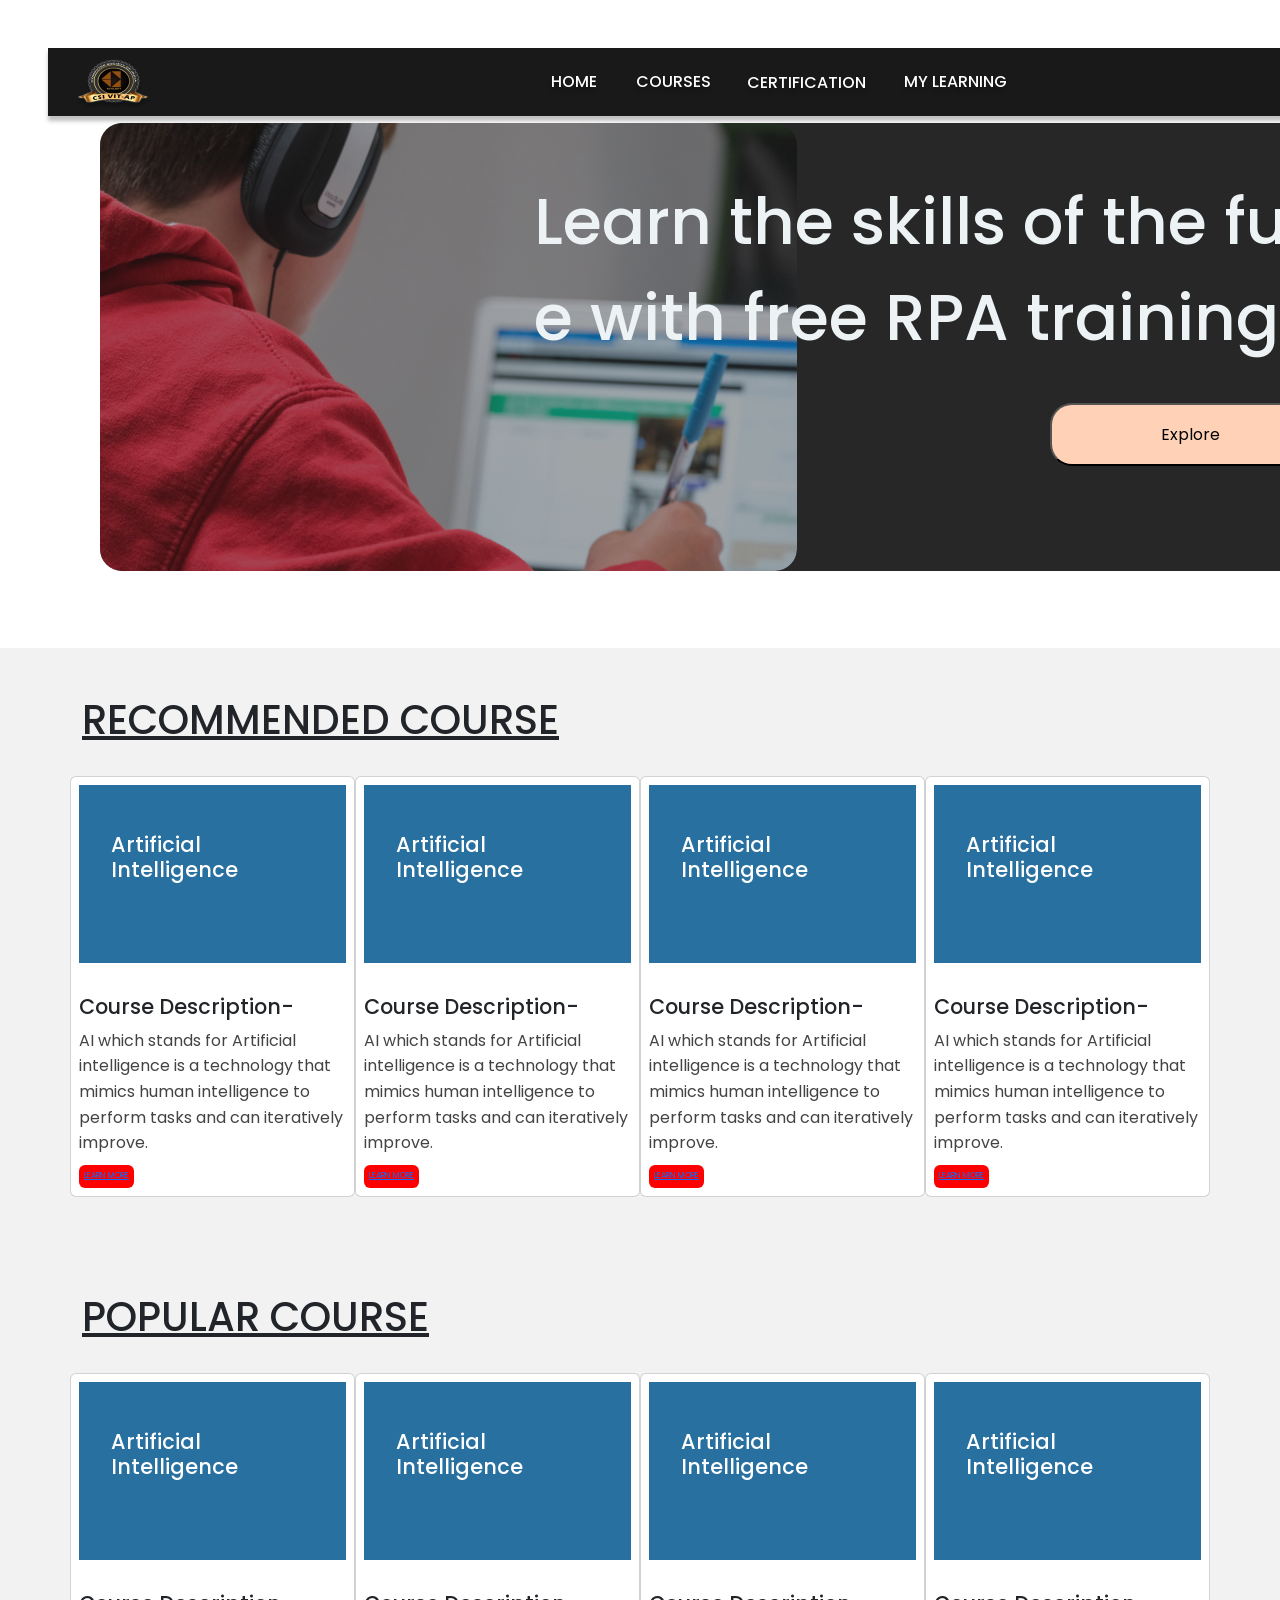
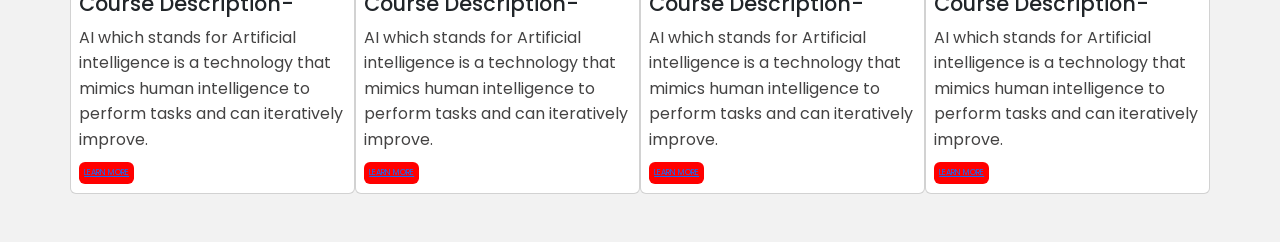
==== index.html @ 7453886e "Add files via upload" ====
<!DOCTYPE html>
<head>
    <meta charset="UTF-8">
    <meta http-equiv="X-UA-Compatible" content="IE=edge">
    <meta name="viewport" content="width=device-width, initial-scale=1.0">
    <title>Internship</title>
	<link href="https://cdn.jsdelivr.net/npm/bootstrap@5.0.2/dist/css/bootstrap.min.css" rel="stylesheet" integrity="sha384-EVSTQN3/azprG1Anm3QDgpJLIm9Nao0Yz1ztcQTwFspd3yD65VohhpuuCOmLASjC" crossorigin="anonymous">
    <link rel="stylesheet" href="styles.css">
	
</head>

<body>
    <link rel="stylesheet" href="homepage.css">
    <div>
        <section>
            <!-- this is starting of top navbar -->
            <nav id=navbar style="position: absolute;">
            <div id="logo"></div>
            <ul id="navlinks">
            <a href="file:///Users/avuthudipnerredddy/Desktop/Intenship/index.html" id="home">HOME</a>
            <a href="coursepage.html" id="courses">COURSES</a>
            <a href="certification.html" id="certification">CERTIFICATION</a>
            <a href="learning.html" id="myLearning">MY LEARNING</a>
            </ul>
            <button type="button" id="login">LOGIN/SIGNUP</button> 
        </nav> <!-- this is the end of top nav bar-->
        <article id="back">
            <div id="pic"></div>
            <div id="text">
                <p>Learn the skills of the future with free RPA training</p>
            </div>
            <button type="button" id="explore">Explore</button> <!---- this is explore button -->
        </article>
        
        </section>
    </div>
    <br><br><br><br><br><br><br><br><br><br><br><br><br><br><br><br><br><br><br><br><br><br><br>
    <!-- this is 1st part-->
    <section id="Education" class="Education">  
        <!-- starting of Recommended course -->
        <div class="container">
            <h1 class="section-heading"><span>RECOMMENDED COURSE</span></h1>
            <div class="card-wrapper row">
            
                <div class="card col-xs-12 col-sm-3 p-2">
                    <div class="Name"><h2> Artificial<br>Intelligence<br></h2>
                    </div>
                    <div><h3>Course Description-</h3>
                    <p>AI which stands for Artificial intelligence is a technology that mimics human intelligence to perform tasks and can iteratively improve.
                    </p></div>
                    <div class="right">
                        <button class="btn btn-primary">
                        <a href="file:///Users/avuthudipnerredddy/Desktop/Intenship/CourseDescriptionPage/index.html" alt="">learn more</a> <!--learn more button-->
                        </button>
                    </div>
                </div>
                <div class="card col-xs-12 col-sm-3 p-2">
                    <div class="Name"><h2> Artificial<br>Intelligence<br></h2>
                    </div>
                    <div><h3>Course Description-</h3>
                    <p>AI which stands for Artificial intelligence is a technology that mimics human intelligence to perform tasks and can iteratively improve.
                    </p></div>
                    <div class="right">
                        <button class="btn btn-primary">
                            <a href="file:///Users/avuthudipnerredddy/Desktop/Intenship/CourseDescriptionPage/index.html" alt="">learn more</a><!--learn more button-->
                        </button>
                    </div>
                </div>
                <div class="card col-xs-12 col-sm-3 p-2">
                    <div class="Name"><h2> Artificial<br>Intelligence<br></h2>
                    </div>
                    <div><h3>Course Description-</h3>
                    <p>AI which stands for Artificial intelligence is a technology that mimics human intelligence to perform tasks and can iteratively improve.
                    </p></div>
                    <div class="right">
                        <button class="btn btn-primary">
                            <a href="file:///Users/avuthudipnerredddy/Desktop/Intenship/CourseDescriptionPage/index.html" alt="">learn more</a><!--learn more button-->
                        </button>
                    </div>
                </div>
                <div class="card col-xs-12 col-sm-3 p-2">
                    <div class="Name"><h2> Artificial<br>Intelligence<br></h2>
                    </div>
                    <div><h3>Course Description-</h3>
                    <p>AI which stands for Artificial intelligence is a technology that mimics human intelligence to perform tasks and can iteratively improve.
                    </p></div>
                    <div class="right">
                        <button class="btn btn-primary">
                            <a href="file:///Users/avuthudipnerredddy/Desktop/Intenship/CourseDescriptionPage/index.html" alt="">learn more</a><!--learn more button-->
                        </button>
                    </div>
                </div>

            </div>
        </div> <!-- ending of recommended course -->
    </section>
    <section id="Education" class="Education">
        <!-- starting of popular courses-->
        <div class="container">
            <h1 class="section-heading">POPULAR COURSE</h1>
            <div class="card-wrapper row">
                <div class="card col-xs-12 col-sm-3 p-2">
                    <div class="Name"><h2> Artificial<br>Intelligence<br></h2>
                    </div>
                    <div><h3>Course Description-</h3>
                    <p>AI which stands for Artificial intelligence is a technology that mimics human intelligence to perform tasks and can iteratively improve.
                    </p></div>
                    <div class="right">
                        <button class="btn btn-primary">
                            <a href="file:///Users/avuthudipnerredddy/Desktop/Intenship/CourseDescriptionPage/index.html" alt="">learn more</a><!--learn more button-->
                        </button>
                    </div>
                </div>
                <div class="card col-xs-12 col-sm-3 p-2">
                    <div class="Name"><h2> Artificial<br>Intelligence<br></h2>
                    </div>
                    <div><h3>Course Description-</h3>
                    <p>AI which stands for Artificial intelligence is a technology that mimics human intelligence to perform tasks and can iteratively improve.
                    </p></div>
                    <div class="right">
                        <button class="btn btn-primary">
                            <a href="file:///Users/avuthudipnerredddy/Desktop/Intenship/CourseDescriptionPage/index.html" alt="">learn more</a><!--learn more button-->
                        </button>
                    </div>
                </div>
                <div class="card col-xs-12 col-sm-3 p-2">
                    <div class="Name"><h2> Artificial<br>Intelligence<br></h2>
                    </div>
                    <div><h3>Course Description-</h3>
                    <p>AI which stands for Artificial intelligence is a technology that mimics human intelligence to perform tasks and can iteratively improve.
                    </p></div>
                    <div class="right">
                        <button class="btn btn-primary">
                            <a href="file:///Users/avuthudipnerredddy/Desktop/Intenship/CourseDescriptionPage/index.html" alt="">learn more</a><!--learn more button-->
                        </button>
                    </div>
                </div>
                <div class="card col-xs-12 col-sm-3 p-2">
                    <div class="Name"><h2> Artificial<br>Intelligence<br></h2>
                    </div>
                    <div><h3>Course Description-</h3>
                    <p>AI which stands for Artificial intelligence is a technology that mimics human intelligence to perform tasks and can iteratively improve.
                    </p></div>
                    <div class="right">
                        <button class="btn btn-primary">
                            <a href="file:///Users/avuthudipnerredddy/Desktop/Intenship/CourseDescriptionPage/index.html" alt="">learn more</a><!--learn more button-->
                        </button>
                    </div>
                </div>

            </div>
        </div> <!-- ending of popular course -->
    </section>
   
    
    </div>
</body>
</html>
---- styles.css ----
@import 'utilities.css';
body{
    font-family: 'Poppins', sans-serif;

}
html{
    scroll-behavior: smooth;
}
:root{
   --primary:red;
   --dark:#161616;
   --pure:#FFFFFF;
   --ternary:#444343;
   --light:#F2F2F2;
   --secondary:#070606;


}
*{
   padding: 0;
   margin: 0;
   box-sizing: border-box;
   --webkit-font-smotthing:antialiased;

}

section{
   padding: 3rem 3rem;
}
.section-heading{
   text-decoration: underline;
   margin-bottom: 2rem;
}
section.Education {
   background: var(--light);
}
.card:hover{
   box-shadow:0 0 20px 0px rgb(94, 93, 93) ;
   transition: all .9s ease

}
.Name{
   background: rgb(40, 112, 160);
   padding:  3rem 2rem;
   margin-bottom: 2rem;
}
.Name h2{
   color: white;
}
/*section.Education .card-wrapper{
   display: grid;
   grid-template-columns: 1fr 1fr 1fr 1fr;
   grid-column-gap: 2rem;
   grid-row-gap: 2rem;

}
section.Education .card-wrapper .card{
   background:white;
   padding:  1rem 1rem;
   position: relative;
   transition: all .9s ease;
   
}*/

section.Education .card-wrapper .card h2{
   font-size: 1.3rem;
   margin-bottom: 2rem;

}
section.Education .card-wrapper .card h3{
   font-size: 1.3rem;
   margin-bottom: 0.5rem;
}
section.Education .card-wrapper .card p{
   color:var(--ternary);
   line-height: 1.6;
   margin-bottom: 0.5rem;
}
---- homepage.css ----
@import url('https://fonts.googleapis.com/css2?family=Poppins:wght@300&display=swap');
*{
    margin: 0px;
    padding: 0px;
}
/* Rectangle 28 */
#navbar{
position: fixed;
width: 100%;
height: 68px;
text-align: center;
text-decoration: none;

background: rgba(0, 0, 0, 0.9);
box-shadow: 0px 5px 4px rgba(0, 0, 0, 0.25);
}
#navlinks a{
text-decoration: none;
}
/* image 2 (csi logo)*/

#logo{
position: relative;
left: 25px;
/* right: 93.19%; */
top: 11px;
/* bottom: 96.72%; */
width: 85px; 
height: auto;
padding: 25px 0px;
background-repeat: no-repeat;

background: url(./images/icon.png);
/* filter: drop-shadow(0px 4px 4px rgba(0, 0, 0, 0.25)); */
}
/* HOME */

#home{
position: absolute;
width: 48px;
height: 66px;
left: 503px;
top: 1px;

font-family: Poppins;
font-style: normal;
font-weight: 500;
font-size: 16px;
line-height: 24px;
display: flex;
align-items: center;

color: #FFFFFF;

text-shadow: 0px 4px 4px rgba(0, 0, 0, 0.25);
}
/* COURSES */

#courses{
position: absolute;
width: 74px;
height: 66px;
left: 588px;
top: 1px;

font-family: Poppins;
font-style: normal;
font-weight: 500;
font-size: 16px;
line-height: 24px;
display: flex;
align-items: center;

color: #FFFFFF;

text-shadow: 0px 4px 4px rgba(0, 0, 0, 0.25);
}

/* CERTIFICATION */

#certification{
position: absolute;
width: 120px;
height: 66px;
left: 699px;
top: 2px;

font-family: Poppins;
font-style: normal;
font-weight: 500;
font-size: 16px;
line-height: 24px;
display: flex;
align-items: center;

color: #FFFFFF;

text-shadow: 0px 4px 4px rgba(0, 0, 0, 0.25);
}

/* MY LEARNING */

#myLearning{
position: absolute;
width: 106px;
height: 66px;
left: 856px;
top: 1px;

font-family: Poppins;
font-style: normal;
font-weight: 500;
font-size: 16px;
line-height: 24px;
display: flex;
align-items: center;

color: #FFFFFF;

text-shadow: 0px 4px 4px rgba(0, 0, 0, 0.25);
}

/* Rectangle 38 (login/sign up)*/

#login{
position: absolute;
width: 150px;
height: 32px;
left: 1257px;
top: 18px;

background: #FFFFFF;
border-radius: 9px;
}

/* Rectangle 39 */

#back{
position: absolute;
width: 1317px;
height: 448px;
left: 100px;
top: 123px;

background: #272727;
border-radius: 22px;
}

/* Learn the skills of the future with free RPA training */

#text{
position: absolute;
width: 900px;
height: 310px;
right: 3px;
top: 0px;

font-family: Poppins;
font-style: normal;
font-weight: 500;
font-size: 64px;
line-height: 96px;
display: flex;
align-items: center;

color: #EDF2F4;
word-break: break-all;
padding: 20px;
}

/* Rectangle 40 */

#explore{
position: absolute;
width: 280px;
height: 63px;
left: 950px;
top: 280px;

background: #FFD2B8;
border-radius: 22px;
}
#explore:hover{
background-color: #ffb8c2;
font-size: larger;

}
/* unsplash:Y8TiLvKnLeg */

#pic{
position: relative;
width: 697px;
height: 448px;
left: 0px;
top: 0px; 

background: url(./images/image1.png);
border-radius: 22px;
}

#navlinks a:hover,#text:hover{
text-decoration: underline;
color: silver;
}
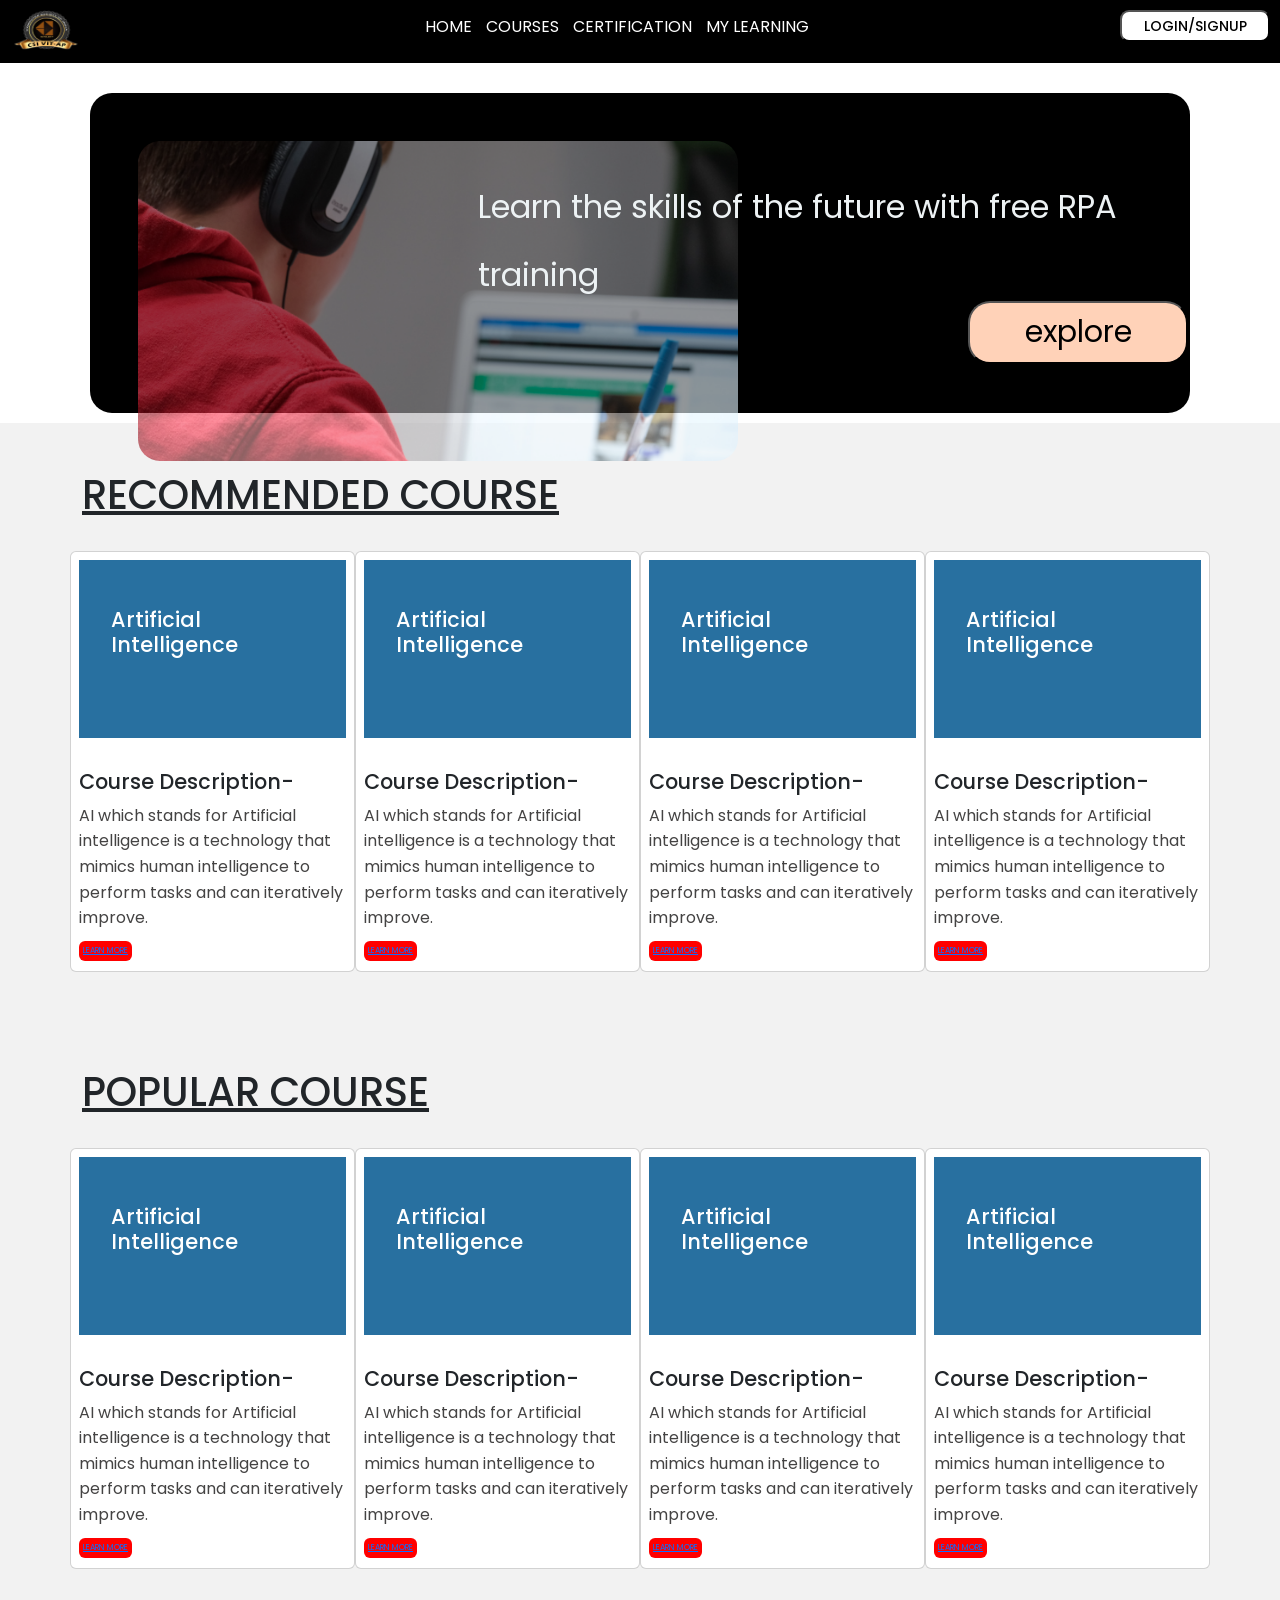
==== commit 6fe7ffdd: "Add files via upload" ====
--- a/index.html
+++ b/index.html
@@ -1,158 +1,164 @@
-<!DOCTYPE html>
-<head>
-    <meta charset="UTF-8">
-    <meta http-equiv="X-UA-Compatible" content="IE=edge">
-    <meta name="viewport" content="width=device-width, initial-scale=1.0">
-    <title>Internship</title>
-	<link href="https://cdn.jsdelivr.net/npm/bootstrap@5.0.2/dist/css/bootstrap.min.css" rel="stylesheet" integrity="sha384-EVSTQN3/azprG1Anm3QDgpJLIm9Nao0Yz1ztcQTwFspd3yD65VohhpuuCOmLASjC" crossorigin="anonymous">
-    <link rel="stylesheet" href="styles.css">
-	
-</head>
-
-<body>
-    <link rel="stylesheet" href="homepage.css">
-    <div>
-        <section>
-            <!-- this is starting of top navbar -->
-            <nav id=navbar style="position: absolute;">
-            <div id="logo"></div>
-            <ul id="navlinks">
-            <a href="file:///Users/avuthudipnerredddy/Desktop/Intenship/index.html" id="home">HOME</a>
-            <a href="coursepage.html" id="courses">COURSES</a>
-            <a href="certification.html" id="certification">CERTIFICATION</a>
-            <a href="learning.html" id="myLearning">MY LEARNING</a>
-            </ul>
-            <button type="button" id="login">LOGIN/SIGNUP</button> 
-        </nav> <!-- this is the end of top nav bar-->
-        <article id="back">
-            <div id="pic"></div>
-            <div id="text">
-                <p>Learn the skills of the future with free RPA training</p>
-            </div>
-            <button type="button" id="explore">Explore</button> <!---- this is explore button -->
-        </article>
-        
-        </section>
-    </div>
-    <br><br><br><br><br><br><br><br><br><br><br><br><br><br><br><br><br><br><br><br><br><br><br>
-    <!-- this is 1st part-->
-    <section id="Education" class="Education">  
-        <!-- starting of Recommended course -->
-        <div class="container">
-            <h1 class="section-heading"><span>RECOMMENDED COURSE</span></h1>
-            <div class="card-wrapper row">
-            
-                <div class="card col-xs-12 col-sm-3 p-2">
-                    <div class="Name"><h2> Artificial<br>Intelligence<br></h2>
-                    </div>
-                    <div><h3>Course Description-</h3>
-                    <p>AI which stands for Artificial intelligence is a technology that mimics human intelligence to perform tasks and can iteratively improve.
-                    </p></div>
-                    <div class="right">
-                        <button class="btn btn-primary">
-                        <a href="file:///Users/avuthudipnerredddy/Desktop/Intenship/CourseDescriptionPage/index.html" alt="">learn more</a> <!--learn more button-->
-                        </button>
-                    </div>
-                </div>
-                <div class="card col-xs-12 col-sm-3 p-2">
-                    <div class="Name"><h2> Artificial<br>Intelligence<br></h2>
-                    </div>
-                    <div><h3>Course Description-</h3>
-                    <p>AI which stands for Artificial intelligence is a technology that mimics human intelligence to perform tasks and can iteratively improve.
-                    </p></div>
-                    <div class="right">
-                        <button class="btn btn-primary">
-                            <a href="file:///Users/avuthudipnerredddy/Desktop/Intenship/CourseDescriptionPage/index.html" alt="">learn more</a><!--learn more button-->
-                        </button>
-                    </div>
-                </div>
-                <div class="card col-xs-12 col-sm-3 p-2">
-                    <div class="Name"><h2> Artificial<br>Intelligence<br></h2>
-                    </div>
-                    <div><h3>Course Description-</h3>
-                    <p>AI which stands for Artificial intelligence is a technology that mimics human intelligence to perform tasks and can iteratively improve.
-                    </p></div>
-                    <div class="right">
-                        <button class="btn btn-primary">
-                            <a href="file:///Users/avuthudipnerredddy/Desktop/Intenship/CourseDescriptionPage/index.html" alt="">learn more</a><!--learn more button-->
-                        </button>
-                    </div>
-                </div>
-                <div class="card col-xs-12 col-sm-3 p-2">
-                    <div class="Name"><h2> Artificial<br>Intelligence<br></h2>
-                    </div>
-                    <div><h3>Course Description-</h3>
-                    <p>AI which stands for Artificial intelligence is a technology that mimics human intelligence to perform tasks and can iteratively improve.
-                    </p></div>
-                    <div class="right">
-                        <button class="btn btn-primary">
-                            <a href="file:///Users/avuthudipnerredddy/Desktop/Intenship/CourseDescriptionPage/index.html" alt="">learn more</a><!--learn more button-->
-                        </button>
-                    </div>
-                </div>
-
-            </div>
-        </div> <!-- ending of recommended course -->
-    </section>
-    <section id="Education" class="Education">
-        <!-- starting of popular courses-->
-        <div class="container">
-            <h1 class="section-heading">POPULAR COURSE</h1>
-            <div class="card-wrapper row">
-                <div class="card col-xs-12 col-sm-3 p-2">
-                    <div class="Name"><h2> Artificial<br>Intelligence<br></h2>
-                    </div>
-                    <div><h3>Course Description-</h3>
-                    <p>AI which stands for Artificial intelligence is a technology that mimics human intelligence to perform tasks and can iteratively improve.
-                    </p></div>
-                    <div class="right">
-                        <button class="btn btn-primary">
-                            <a href="file:///Users/avuthudipnerredddy/Desktop/Intenship/CourseDescriptionPage/index.html" alt="">learn more</a><!--learn more button-->
-                        </button>
-                    </div>
-                </div>
-                <div class="card col-xs-12 col-sm-3 p-2">
-                    <div class="Name"><h2> Artificial<br>Intelligence<br></h2>
-                    </div>
-                    <div><h3>Course Description-</h3>
-                    <p>AI which stands for Artificial intelligence is a technology that mimics human intelligence to perform tasks and can iteratively improve.
-                    </p></div>
-                    <div class="right">
-                        <button class="btn btn-primary">
-                            <a href="file:///Users/avuthudipnerredddy/Desktop/Intenship/CourseDescriptionPage/index.html" alt="">learn more</a><!--learn more button-->
-                        </button>
-                    </div>
-                </div>
-                <div class="card col-xs-12 col-sm-3 p-2">
-                    <div class="Name"><h2> Artificial<br>Intelligence<br></h2>
-                    </div>
-                    <div><h3>Course Description-</h3>
-                    <p>AI which stands for Artificial intelligence is a technology that mimics human intelligence to perform tasks and can iteratively improve.
-                    </p></div>
-                    <div class="right">
-                        <button class="btn btn-primary">
-                            <a href="file:///Users/avuthudipnerredddy/Desktop/Intenship/CourseDescriptionPage/index.html" alt="">learn more</a><!--learn more button-->
-                        </button>
-                    </div>
-                </div>
-                <div class="card col-xs-12 col-sm-3 p-2">
-                    <div class="Name"><h2> Artificial<br>Intelligence<br></h2>
-                    </div>
-                    <div><h3>Course Description-</h3>
-                    <p>AI which stands for Artificial intelligence is a technology that mimics human intelligence to perform tasks and can iteratively improve.
-                    </p></div>
-                    <div class="right">
-                        <button class="btn btn-primary">
-                            <a href="file:///Users/avuthudipnerredddy/Desktop/Intenship/CourseDescriptionPage/index.html" alt="">learn more</a><!--learn more button-->
-                        </button>
-                    </div>
-                </div>
-
-            </div>
-        </div> <!-- ending of popular course -->
-    </section>
-   
-    
-    </div>
-</body>
+<!DOCTYPE html>
+<html lang="en">
+
+<head>
+    <meta charset="UTF-8">
+    <meta http-equiv="X-UA-Compatible" content="IE=edge">
+    <meta name="viewport" content="width=device-width, initial-scale=1.0">
+    <link rel="stylesheet" href="homepage.css">
+    <link rel="stylesheet" href="https://pro.fontawesome.com/releases/v5.10.0/css/all.css" integrity="sha384-AYmEC3Yw5cVb3ZcuHtOA93w35dYTsvhLPVnYs9eStHfGJvOvKxVfELGroGkvsg+p" crossorigin="anonymous" />
+    <title>V-Learn</title>
+</head>
+
+<body>
+    <!------TOP NAV  BAR--------->
+    <section class="navBar" style="position: static">
+        <div class="logo"></div>
+        <nav>
+            <i class="fas fa-times" style="display: none;" onclick="hideMe()"></i>
+            <ul class="links">
+                <li><a href="file:///Users/avuthudipnerredddy/Desktop/V-Learn/index.html">HOME</a></li> <!--HOME PAGE BUTTON-->
+                <li><a href="file:///Users/avuthudipnerredddy/Desktop/V-Learn/course%20page/index.html">COURSES</a></li> <!-- COURSES PAGE BUTTON-->
+                <li><a href="file:///Users/avuthudipnerredddy/Desktop/V-Learn/certification%20page/index.html">CERTIFICATION</a></li> <!--CERTIFICATION PAGE BUTTON-->
+                <li><a href="file:///Users/avuthudipnerredddy/Desktop/V-Learn/Mylearning-In%20progress%20page/my%20learning.html">MY LEARNING</a></li> <!-- MY LEARNING PAGE BUTTON-->
+            </ul>
+        </nav>
+        <i class="fas fa-bars" style="display: none;" onclick="showMe()"></i>
+        <button class="logInButton">LOGIN/SIGNUP</button> <!--LOGIN/SIGNUP PAGE BUTTON--> <!-- IT IS  NOT GIVEN -->
+    </section>
+    <section class="section1">
+        <div class="section1Image" style="border: black;"></div>
+        <div class="overImageText" style="font-size:xx-large">Learn the skills of the future with free RPA <br>training</div>
+        <button class="exploreButton">explore</button> <!--EXPLORE MORE BUTTON-->
+    </section>
+</body> 
+<head>
+    <meta charset="UTF-8">
+    <meta http-equiv="X-UA-Compatible" content="IE=edge">
+    <meta name="viewport" content="width=device-width, initial-scale=1.0">
+    <title>Internship</title>
+	<link href="https://cdn.jsdelivr.net/npm/bootstrap@5.0.2/dist/css/bootstrap.min.css" rel="stylesheet" integrity="sha384-EVSTQN3/azprG1Anm3QDgpJLIm9Nao0Yz1ztcQTwFspd3yD65VohhpuuCOmLASjC" crossorigin="anonymous">
+    <link rel="stylesheet" href="styles.css">
+	
+</head>
+<section id="Education" class="Education">  
+    <!-- starting of Recommended course -->
+    <div class="container">
+        <h1 class="section-heading"><span>RECOMMENDED COURSE</span></h1>
+        <div class="card-wrapper row">
+        
+            <div class="card col-xs-12 col-sm-3 p-2">
+                <div class="Name"><h2> Artificial<br>Intelligence<br></h2>
+                </div>
+                <div><h3>Course Description-</h3>
+                <p>AI which stands for Artificial intelligence is a technology that mimics human intelligence to perform tasks and can iteratively improve.
+                </p></div>
+                <div class="right">
+                    <button class="btn btn-primary">
+                    <a href="file:///Users/avuthudipnerredddy/Desktop/V-Learn/course%20enrollment%20page/index.html" alt="">learn more</a> <!--learn more button-->
+                    </button>
+                </div>
+            </div>
+            <div class="card col-xs-12 col-sm-3 p-2">
+                <div class="Name"><h2> Artificial<br>Intelligence<br></h2>
+                </div>
+                <div><h3>Course Description-</h3>
+                <p>AI which stands for Artificial intelligence is a technology that mimics human intelligence to perform tasks and can iteratively improve.
+                </p></div>
+                <div class="right">
+                    <button class="btn btn-primary">
+                        <a href="file:///Users/avuthudipnerredddy/Desktop/V-Learn/course%20enrollment%20page/index.html" alt="">learn more</a><!--learn more button-->
+                    </button>
+                </div>
+            </div>
+            <div class="card col-xs-12 col-sm-3 p-2">
+                <div class="Name"><h2> Artificial<br>Intelligence<br></h2>
+                </div>
+                <div><h3>Course Description-</h3>
+                <p>AI which stands for Artificial intelligence is a technology that mimics human intelligence to perform tasks and can iteratively improve.
+                </p></div>
+                <div class="right">
+                    <button class="btn btn-primary">
+                        <a href="file:///Users/avuthudipnerredddy/Desktop/V-Learn/course%20enrollment%20page/index.html" alt="">learn more</a><!--learn more button-->
+                    </button>
+                </div>
+            </div>
+            <div class="card col-xs-12 col-sm-3 p-2">
+                <div class="Name"><h2> Artificial<br>Intelligence<br></h2>
+                </div>
+                <div><h3>Course Description-</h3>
+                <p>AI which stands for Artificial intelligence is a technology that mimics human intelligence to perform tasks and can iteratively improve.
+                </p></div>
+                <div class="right">
+                    <button class="btn btn-primary">
+                        <a href="file:///Users/avuthudipnerredddy/Desktop/V-Learn/course%20enrollment%20page/index.html" alt="">learn more</a><!--learn more button-->
+                    </button>
+                </div>
+            </div>
+
+        </div>
+    </div> <!-- ending of recommended course -->
+</section>
+<section id="Education" class="Education">
+    <!-- starting of popular courses-->
+    <div class="container">
+        <h1 class="section-heading">POPULAR COURSE</h1>
+        <div class="card-wrapper row">
+            <div class="card col-xs-12 col-sm-3 p-2">
+                <div class="Name"><h2> Artificial<br>Intelligence<br></h2>
+                </div>
+                <div><h3>Course Description-</h3>
+                <p>AI which stands for Artificial intelligence is a technology that mimics human intelligence to perform tasks and can iteratively improve.
+                </p></div>
+                <div class="right">
+                    <button class="btn btn-primary">
+                        <a href="file:///Users/avuthudipnerredddy/Desktop/V-Learn/course%20enrollment%20page/index.html" alt="">learn more</a><!--learn more button-->
+                    </button>
+                </div>
+            </div>
+            <div class="card col-xs-12 col-sm-3 p-2">
+                <div class="Name"><h2> Artificial<br>Intelligence<br></h2>
+                </div>
+                <div><h3>Course Description-</h3>
+                <p>AI which stands for Artificial intelligence is a technology that mimics human intelligence to perform tasks and can iteratively improve.
+                </p></div>
+                <div class="right">
+                    <button class="btn btn-primary">
+                        <a href="file:///Users/avuthudipnerredddy/Desktop/V-Learn/course%20enrollment%20page/index.html" alt="">learn more</a><!--learn more button-->
+                    </button>
+                </div>
+            </div>
+            <div class="card col-xs-12 col-sm-3 p-2">
+                <div class="Name"><h2> Artificial<br>Intelligence<br></h2>
+                </div>
+                <div><h3>Course Description-</h3>
+                <p>AI which stands for Artificial intelligence is a technology that mimics human intelligence to perform tasks and can iteratively improve.
+                </p></div>
+                <div class="right">
+                    <button class="btn btn-primary">
+                        <a href="file:///Users/avuthudipnerredddy/Desktop/V-Learn/course%20enrollment%20page/index.html" alt="">learn more</a><!--learn more button-->
+                    </button>
+                </div>
+            </div>
+            <div class="card col-xs-12 col-sm-3 p-2">
+                <div class="Name"><h2> Artificial<br>Intelligence<br></h2>
+                </div>
+                <div><h3>Course Description-</h3>
+                <p>AI which stands for Artificial intelligence is a technology that mimics human intelligence to perform tasks and can iteratively improve.
+                </p></div>
+                <div class="right">
+                    <button class="btn btn-primary">
+                        <a href="file:///Users/avuthudipnerredddy/Desktop/V-Learn/course%20enrollment%20page/index.html" alt="">learn more</a><!--learn more button-->
+                    </button>
+                </div>
+            </div>
+
+        </div>
+    </div> <!-- ending of popular course -->
+</section>
+
+
+</div>
+</body>
+
 </html>
--- a/homepage.css
+++ b/homepage.css
@@ -1,204 +1,144 @@
 @import url('https://fonts.googleapis.com/css2?family=Poppins:wght@300&display=swap');
-*{
+* {
     margin: 0px;
     padding: 0px;
-}
-/* Rectangle 28 */
-#navbar{
-position: fixed;
-width: 100%;
-height: 68px;
-text-align: center;
-text-decoration: none;
-
-background: rgba(0, 0, 0, 0.9);
-box-shadow: 0px 5px 4px rgba(0, 0, 0, 0.25);
-}
-#navlinks a{
-text-decoration: none;
-}
-/* image 2 (csi logo)*/
-
-#logo{
-position: relative;
-left: 25px;
-/* right: 93.19%; */
-top: 11px;
-/* bottom: 96.72%; */
-width: 85px; 
-height: auto;
-padding: 25px 0px;
-background-repeat: no-repeat;
-
-background: url(./images/icon.png);
-/* filter: drop-shadow(0px 4px 4px rgba(0, 0, 0, 0.25)); */
-}
-/* HOME */
-
-#home{
-position: absolute;
-width: 48px;
-height: 66px;
-left: 503px;
-top: 1px;
-
-font-family: Poppins;
-font-style: normal;
-font-weight: 500;
-font-size: 16px;
-line-height: 24px;
-display: flex;
-align-items: center;
-
-color: #FFFFFF;
-
-text-shadow: 0px 4px 4px rgba(0, 0, 0, 0.25);
-}
-/* COURSES */
-
-#courses{
-position: absolute;
-width: 74px;
-height: 66px;
-left: 588px;
-top: 1px;
-
-font-family: Poppins;
-font-style: normal;
-font-weight: 500;
-font-size: 16px;
-line-height: 24px;
-display: flex;
-align-items: center;
-
-color: #FFFFFF;
-
-text-shadow: 0px 4px 4px rgba(0, 0, 0, 0.25);
+    font-family: Poppins;
 }
 
-/* CERTIFICATION */
-
-#certification{
-position: absolute;
-width: 120px;
-height: 66px;
-left: 699px;
-top: 2px;
-
-font-family: Poppins;
-font-style: normal;
-font-weight: 500;
-font-size: 16px;
-line-height: 24px;
-display: flex;
-align-items: center;
-
-color: #FFFFFF;
-
-text-shadow: 0px 4px 4px rgba(0, 0, 0, 0.25);
+.navBar {
+    background-color: black;
+    display: flex;
+    justify-content: space-between;
+    padding: 10px;
+    font-family: 'Poppins', sans-serif;
 }
 
-/* MY LEARNING */
-
-#myLearning{
-position: absolute;
-width: 106px;
-height: 66px;
-left: 856px;
-top: 1px;
-
-font-family: Poppins;
-font-style: normal;
-font-weight: 500;
-font-size: 16px;
-line-height: 24px;
-display: flex;
-align-items: center;
-
-color: #FFFFFF;
-
-text-shadow: 0px 4px 4px rgba(0, 0, 0, 0.25);
+.logo {
+    width: 100%;
+    background: url("./images/icon.png");
+    filter: drop-shadow(0px 4px 4px rgba(0, 0, 0, 0.25));
+    background-repeat: no-repeat;
+    background-size: cover;
+    padding: 0px;
+    margin: 0px;
+    width: 72px;
+    height: 43px;
 }
 
-/* Rectangle 38 (login/sign up)*/
-
-#login{
-position: absolute;
-width: 150px;
-height: 32px;
-left: 1257px;
-top: 18px;
-
-background: #FFFFFF;
-border-radius: 9px;
+nav {
+    height: 43px;
 }
 
-/* Rectangle 39 */
-
-#back{
-position: absolute;
-width: 1317px;
-height: 448px;
-left: 100px;
-top: 123px;
-
-background: #272727;
-border-radius: 22px;
+.links li {
+    color: white;
+    margin: 5px;
+    display: inline-block;
 }
 
-/* Learn the skills of the future with free RPA training */
-
-#text{
-position: absolute;
-width: 900px;
-height: 310px;
-right: 3px;
-top: 0px;
-
-font-family: Poppins;
-font-style: normal;
-font-weight: 500;
-font-size: 64px;
-line-height: 96px;
-display: flex;
-align-items: center;
-
-color: #EDF2F4;
-word-break: break-all;
-padding: 20px;
+.links a {
+    text-decoration: none;
+    color: white;
 }
 
-/* Rectangle 40 */
-
-#explore{
-position: absolute;
-width: 280px;
-height: 63px;
-left: 950px;
-top: 280px;
-
-background: #FFD2B8;
-border-radius: 22px;
-}
-#explore:hover{
-background-color: #ffb8c2;
-font-size: larger;
-
-}
-/* unsplash:Y8TiLvKnLeg */
-
-#pic{
-position: relative;
-width: 697px;
-height: 448px;
-left: 0px;
-top: 0px; 
-
-background: url(./images/image1.png);
-border-radius: 22px;
+.logInButton {
+    width: 150px;
+    height: 32px;
+    float: right;
+    background: #FFFFFF;
+    border-radius: 9px;
+    font-family: Poppins;
+    font-size: 14px;
+    font-style: normal;
+    font-weight: 500;
+    line-height: 21px;
+    letter-spacing: 0em;
+    text-align: center;
 }
 
-#navlinks a:hover,#text:hover{
-text-decoration: underline;
-color: silver;
+.section1 {
+    background-color: black;
+    width: 1100px;
+    height: 320px;
+    margin: 10px;
+    margin-top: 30px;
+    align-items: center;
+    margin-left: auto;
+    margin-right: auto;
+    border-radius: 22px;
+}
+
+.section1Image {
+    background-image: url("images/image1.png");
+    position: relative;
+    width: 600px;
+    height: 320px;
+    left: 0px;
+    top: 0px;
+    border-radius: 22px;
+    background-size: cover;
+}
+
+.exploreButton {
+    position: relative;
+    width: 220px;
+    height: 63px;
+    left: 830px;
+    top: -470px;
+    font-size: 30px;
+    background: #FFD2B8;
+    border-radius: 22px;
+}
+
+.exploreButton:hover {
+    background-color: #ffb8c2;
+    font-size: larger;
+}
+
+.overImageText {
+    position: relative;
+    width: 770px;
+    height: 310px;
+    left: 320px;
+    top: -375px;
+    font-family: Poppins;
+    font-style: normal;
+    font-weight: 400;
+    font-size: 56px;
+    line-height: 68px;
+    display: flex;
+    align-items: center;
+    color: #EDF2F4;
+    word-break: break-all;
+    padding: 20px;
+}
+
+@media(max-width: 900px) {
+    .navBar nav {
+        /* display: none; */
+        margin: 0px;
+        padding: 0px;
+        font-size: 10px;
+    }
+    .logInButton {
+        display: none;
+    }
+    .section1 {
+        width: 100%;
+        height: auto;
+    }
+    .section1Image {
+        width: 100%;
+        background-size: cover;
+    }
+    .overImageText {
+        width: 318px;
+        font-size: 45px;
+        left: 0px;
+        top: 0px;
+        line-height: 50px;
+    }
+    .exploreButton {
+        top: -50px;
+        left: 100px;
+    }
 }
--- a/styles.css
+++ b/styles.css
@@ -17,8 +17,8 @@
 
 }
 *{
-   padding: 0;
-   margin: 0;
+   padding: 0px;
+   margin: 0px;
    box-sizing: border-box;
    --webkit-font-smotthing:antialiased;
 
@@ -36,6 +36,7 @@
 }
 .card:hover{
    box-shadow:0 0 20px 0px rgb(94, 93, 93) ;
+   padding: 3px;
    transition: all .9s ease
 
 }
